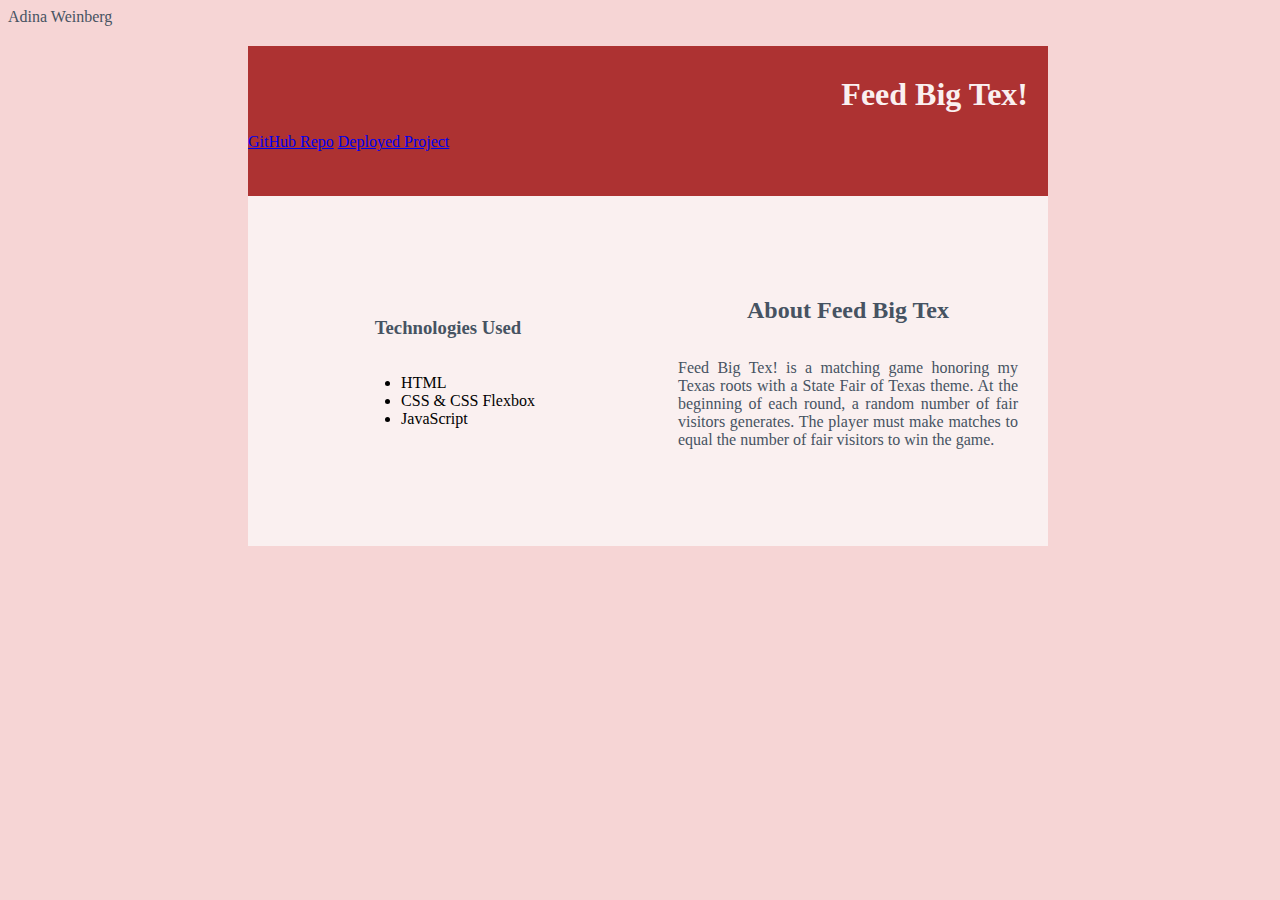
==== featured-work.html @ c1018e8e "first commit" ====
<!DOCTYPE html>
<html lang="en">
<head>
    <meta charset="UTF-8">
    <meta http-equiv="X-UA-Compatible" content="IE=edge">
    <meta name="viewport" content="width=device-width, initial-scale=1.0">
    <link rel="stylesheet" href="style.css">
    <title>Adina's Featured Work</title>
</head>
<body>
    <a href="#" class="name-link">Adina Weinberg</a>
    <section>
        <div class="top-div">
            <div class="title-container">
                <h1>Feed Big Tex!</h1>
                <div class="contact-container">
                    <a href="https://github.com/adinahanna/big-tex-game" class="gitHub-link">GitHub Repo</a>
                    <a href="https://adinahanna.github.io/big-tex-game/" class="project-link">Deployed Project</a>
                </div>
            </div>
            <!-- <div class="img-container">
                 <img src="" alt=""> -->
            <!-- </div>  -->
        </div>
        <div class="bottom-div">
            <div class="about-container">
                <h3 class="about-title">Technologies Used</h3>
                <ul>
                    <li>HTML</li>
                    <li>CSS & CSS Flexbox</li>
                    <li>JavaScript</li>
                </ul>
            </div>
            <div class="projects-container">
              <h2>About Feed Big Tex</h2>
              <p>Feed Big Tex! is a matching game honoring my Texas roots with a State Fair of Texas theme. At the beginning of each round, a random number of fair visitors generates. The player must make matches to equal the number of fair visitors to win the game.</p>
            </div>
        </div>
    </section>
</body>
</html>
---- style.css ----
body {
    background-color: #f6d5d5;
    width: 100%;
}
.name-link {
    text-decoration: none;
    color: #465362;
}
.top-div {
    background-color: #ad3232;
    width: 800px;
    margin: 0 auto;
    height: 150px;
}
.bottom-div {
    background-color: #faf0f0;
    width: 800px;
    margin: 0 auto;
    height: 350px;
    display: flex;
    justify-content: space-evenly;
    align-items: center;
    align-content: space-around;
}

h1 {
    color: #faf0f0;
    text-align: right;
    margin: 20px;
    padding-top: 30px;
}
.contact-title {
    color:#faf0f0;
    text-align: right;
    margin: 20px
}
.img-container {
    width: 150px;
    height: 150px;
    background-color: teal;
    z-index: 2;
    margin: 20px;
}
.about-container {
    width: 350px;
    margin: 30px;
    display: flex;
    flex-direction: column;
    align-items: center;
    justify-content: center;
    align-content: space-around;
}
.projects-container {
    width: 350px;
    margin: 30px;
    display: flex;
    flex-direction: column;
    align-items: center;
    justify-content: center;
    align-content: space-around;
}
.about-title, .project-title {
    color: #465362;
    text-align: center;
}
p {
    color: #465362;
    text-align: justify;
}
.resume-btn {
    background-color: #465362;
    color:#faf0f0;
    border-radius: 7px;
    height: 30px;
    width: 180px;
}
.gitHub-link, .project-link {
    text-align: right;
}
h2 {
    color: #465362;
}
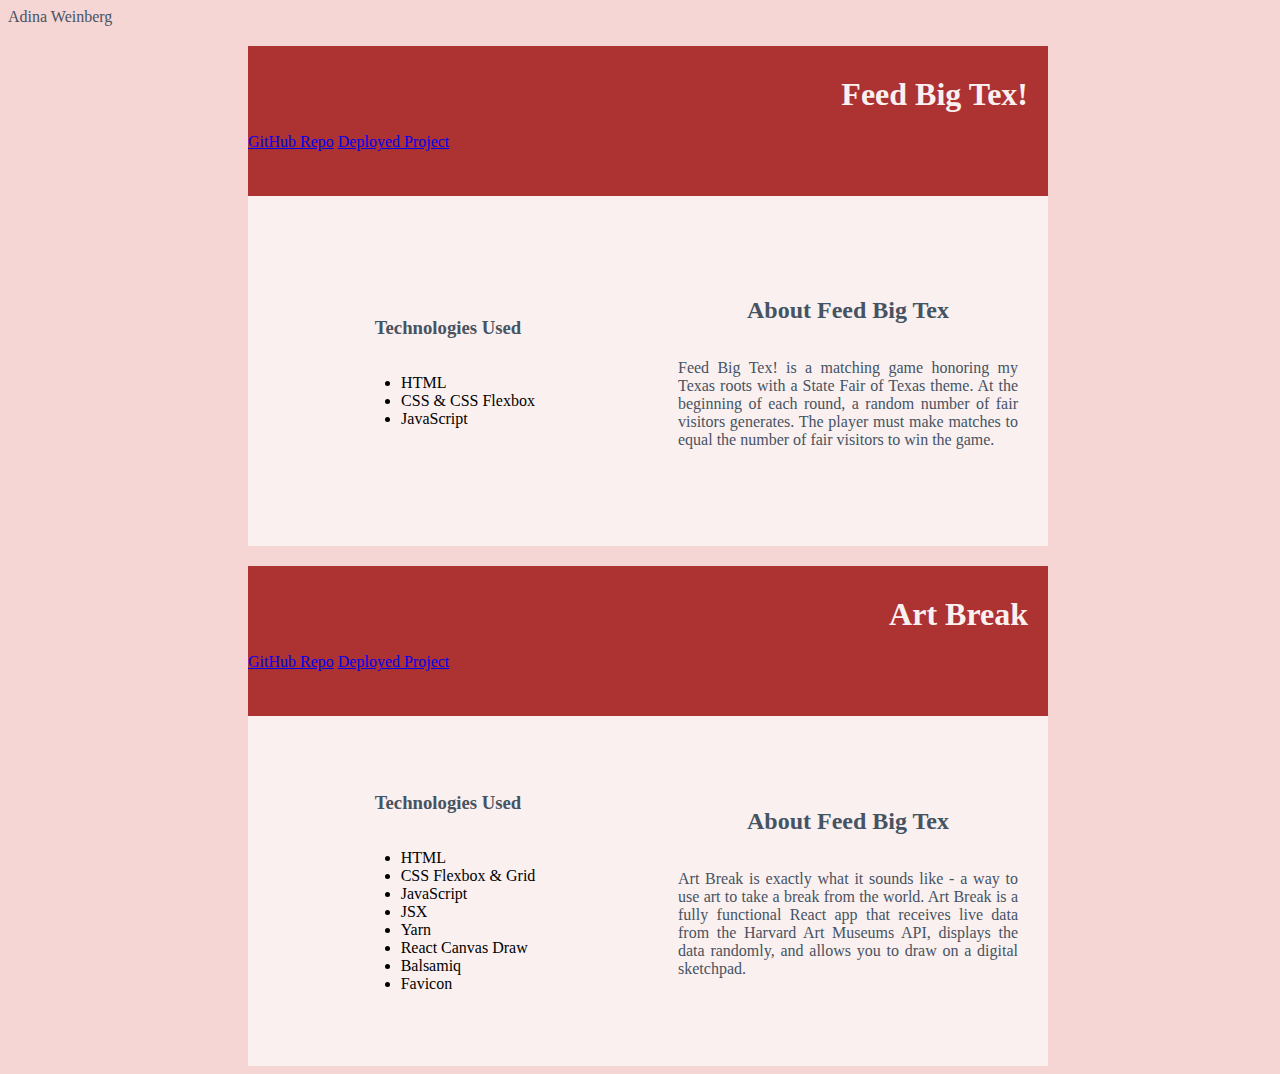
==== commit 3e4444cb: "added second project to featured-works.html, updated links" ====
--- a/featured-work.html
+++ b/featured-work.html
@@ -14,8 +14,8 @@
             <div class="title-container">
                 <h1>Feed Big Tex!</h1>
                 <div class="contact-container">
-                    <a href="https://github.com/adinahanna/big-tex-game" class="gitHub-link">GitHub Repo</a>
-                    <a href="https://adinahanna.github.io/big-tex-game/" class="project-link">Deployed Project</a>
+                    <a href="https://github.com/adinahanna/big-tex-game" class="gitHub-link" target="blank">GitHub Repo</a>
+                    <a href="https://adinahanna.github.io/big-tex-game/" class="project-link" target="blank">Deployed Project</a>
                 </div>
             </div>
             <!-- <div class="img-container">
@@ -37,5 +37,38 @@
             </div>
         </div>
     </section>
+    <section>
+        <div class="top-div">
+            <div class="title-container">
+                <h1>Art Break</h1>
+                <div class="contact-container">
+                    <a href="https://github.com/adinahanna/art-break" class="gitHub-link" target="blank">GitHub Repo</a>
+                    <a href="https://art-break.netlify.app/" class="project-link" target="blank">Deployed Project</a>
+                </div>
+            </div>
+            <!-- <div class="img-container">
+                 <img src="" alt=""> -->
+            <!-- </div>  -->
+        </div>
+        <div class="bottom-div">
+            <div class="about-container">
+                <h3 class="about-title">Technologies Used</h3>
+                <ul>
+                    <li>HTML</li>
+                    <li>CSS Flexbox & Grid</li>
+                    <li>JavaScript</li>
+                    <li>JSX</li>
+                    <li>Yarn</li>
+                    <li>React Canvas Draw</li>
+                    <li>Balsamiq</li>
+                    <li>Favicon</li>
+                </ul>
+            </div>
+            <div class="projects-container">
+              <h2>About Feed Big Tex</h2>
+              <p>Art Break is exactly what it sounds like - a way to use art to take a break from the world. Art Break is a fully functional React app that receives live data from the Harvard Art Museums API, displays the data randomly, and allows you to draw on a digital sketchpad.</p>
+            </div>
+        </div>
+    </section>
 </body>
 </html>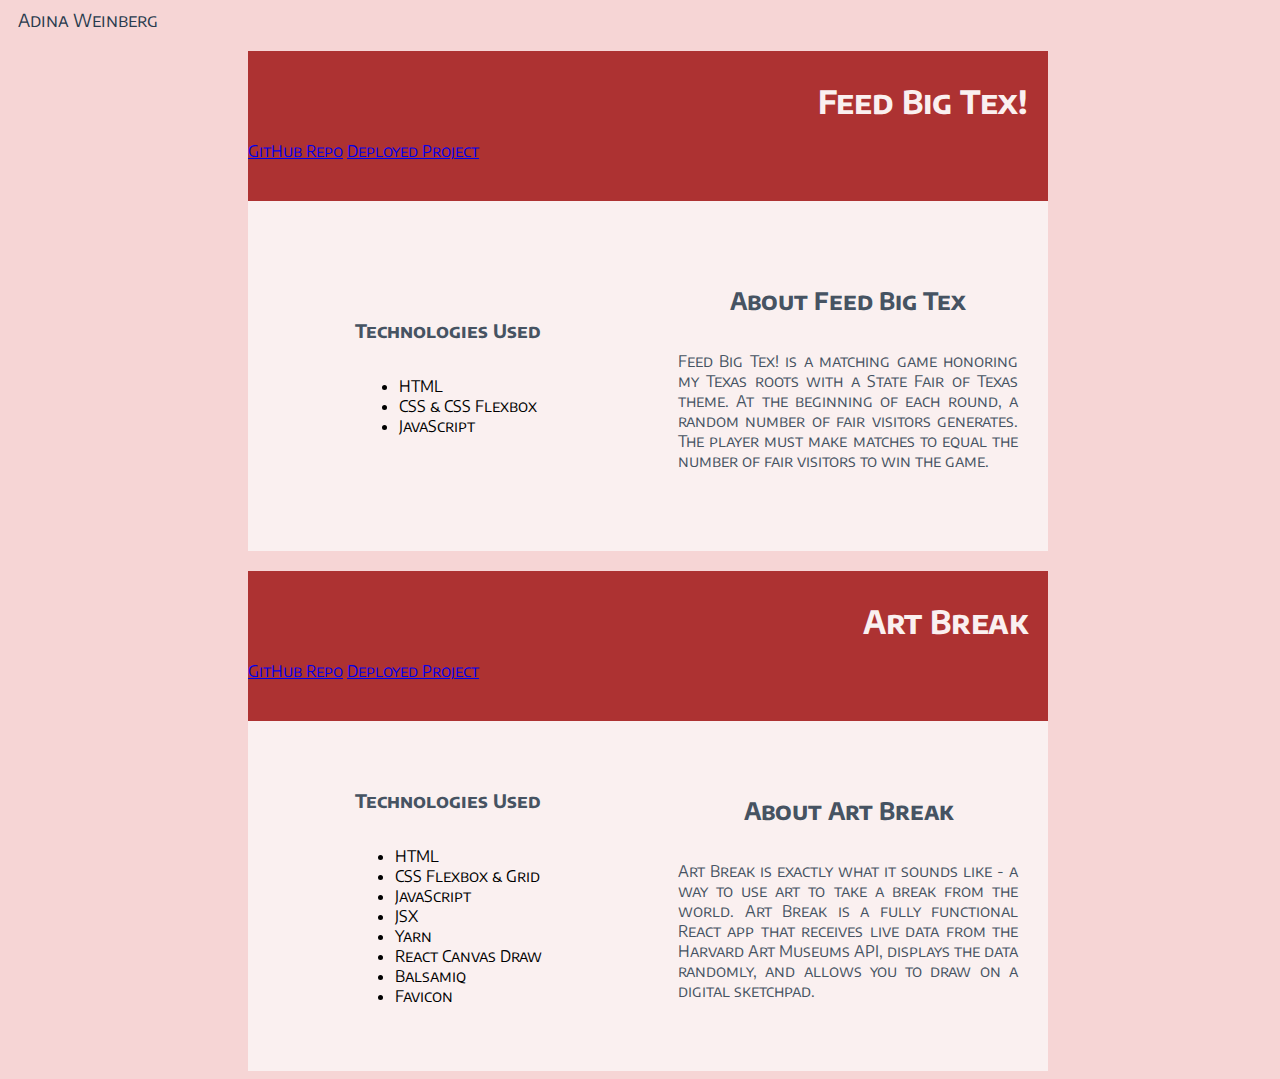
==== commit 5aae91be: "changed font style" ====
--- a/featured-work.html
+++ b/featured-work.html
@@ -5,10 +5,13 @@
     <meta http-equiv="X-UA-Compatible" content="IE=edge">
     <meta name="viewport" content="width=device-width, initial-scale=1.0">
     <link rel="stylesheet" href="style.css">
+    <link rel="preconnect" href="https://fonts.googleapis.com">
+    <link rel="preconnect" href="https://fonts.gstatic.com" crossorigin>
+    <link href="https://fonts.googleapis.com/css2?family=Encode+Sans+SC&display=swap" rel="stylesheet">
     <title>Adina's Featured Work</title>
 </head>
 <body>
-    <a href="#" class="name-link">Adina Weinberg</a>
+    <a href="./index.html" class="name-link">Adina Weinberg</a>
     <section>
         <div class="top-div">
             <div class="title-container">
@@ -65,7 +68,7 @@
                 </ul>
             </div>
             <div class="projects-container">
-              <h2>About Feed Big Tex</h2>
+              <h2>About Art Break</h2>
               <p>Art Break is exactly what it sounds like - a way to use art to take a break from the world. Art Break is a fully functional React app that receives live data from the Harvard Art Museums API, displays the data randomly, and allows you to draw on a digital sketchpad.</p>
             </div>
         </div>
--- a/style.css
+++ b/style.css
@@ -1,10 +1,13 @@
 body {
     background-color: #f6d5d5;
     width: 100%;
+    font-family: 'Encode Sans SC', sans-serif;
 }
 .name-link {
     text-decoration: none;
-    color: #465362;
+    color: #293b4e;
+    font-size: 18px;
+    padding: 10px;
 }
 .top-div {
     background-color: #ad3232;
